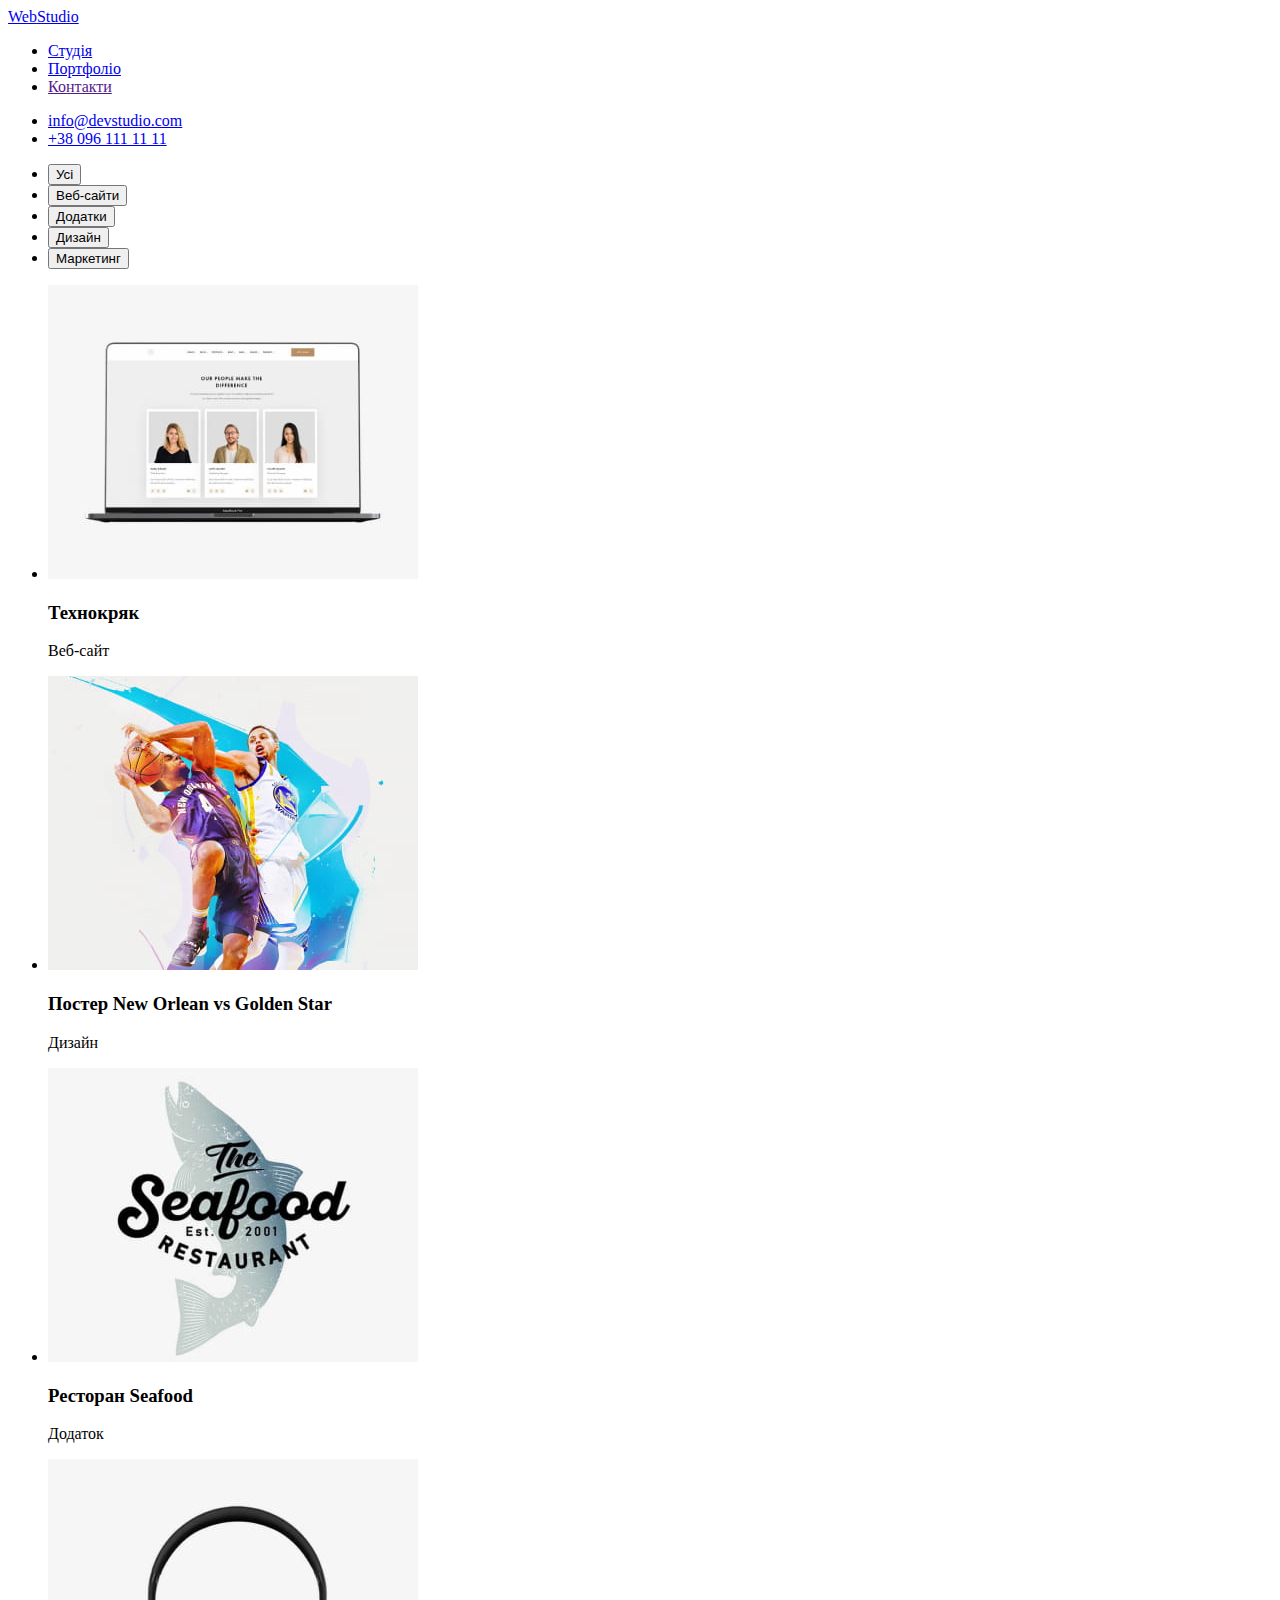
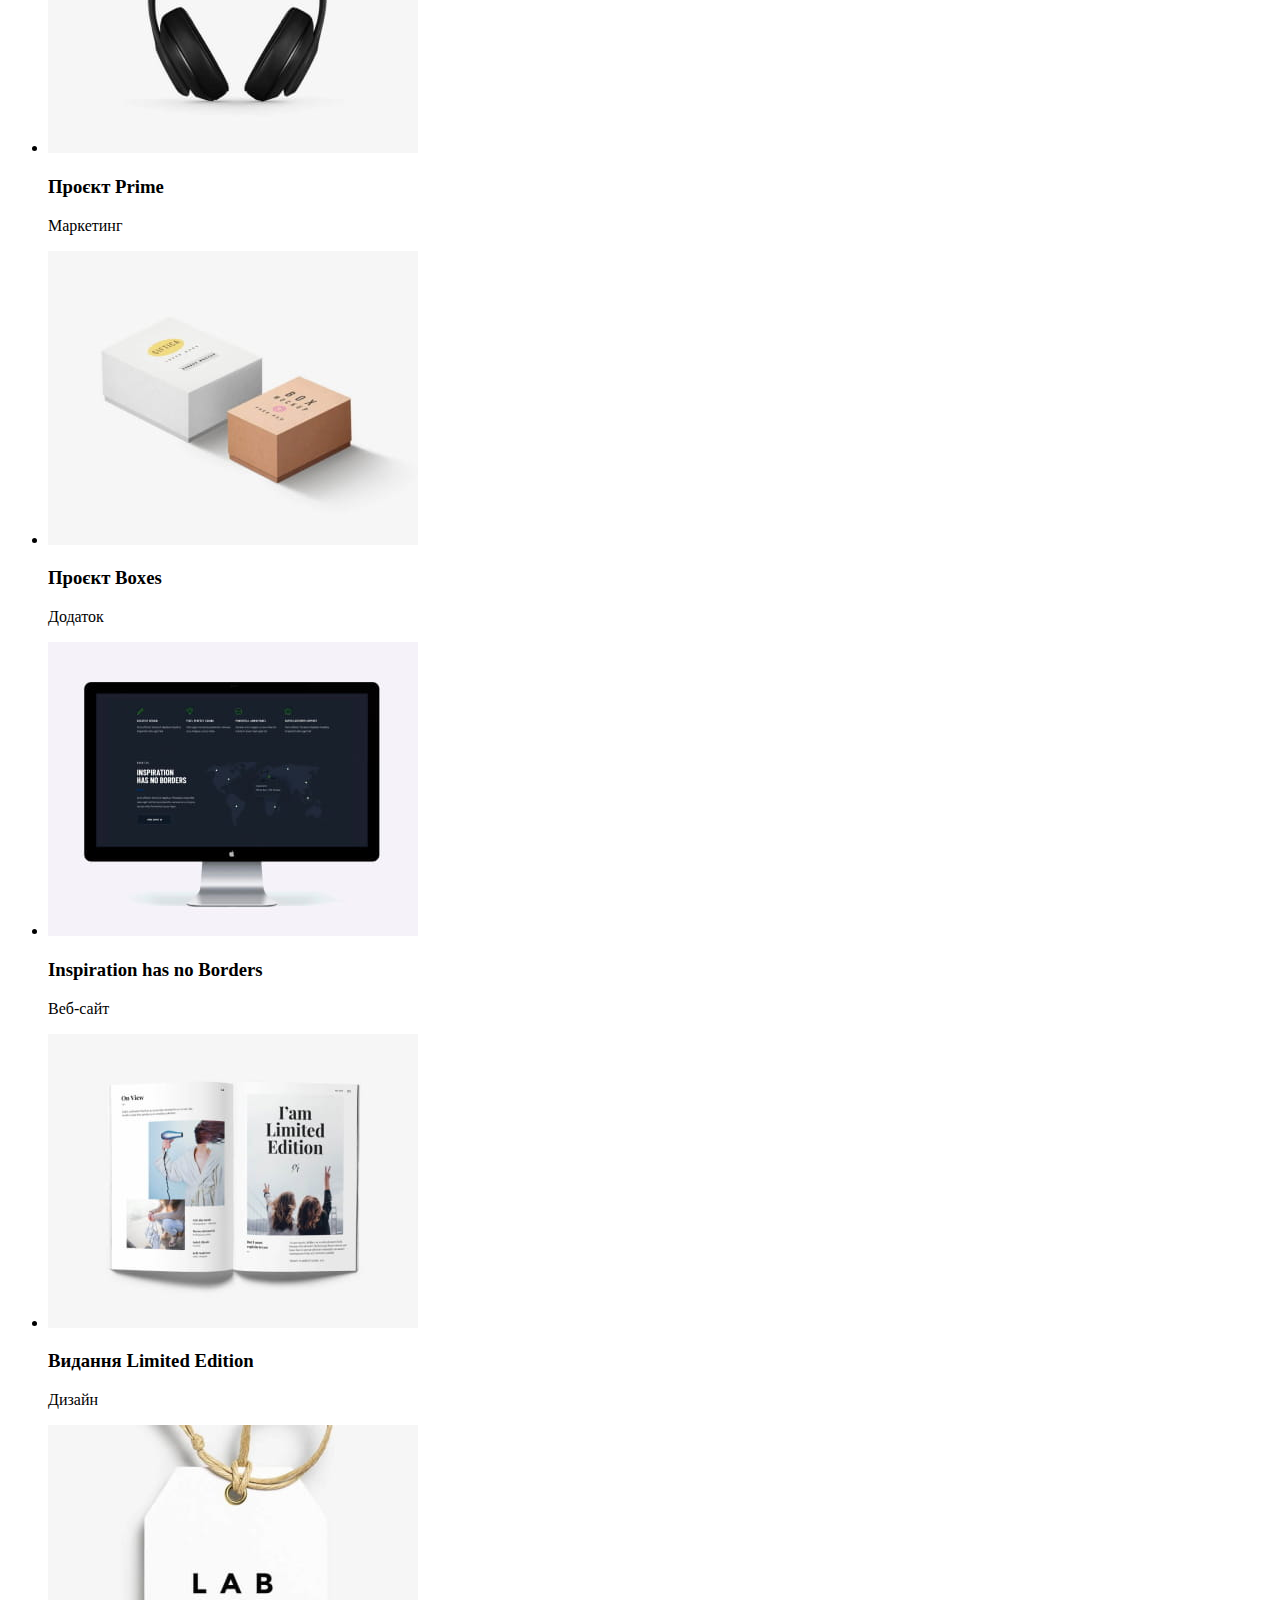
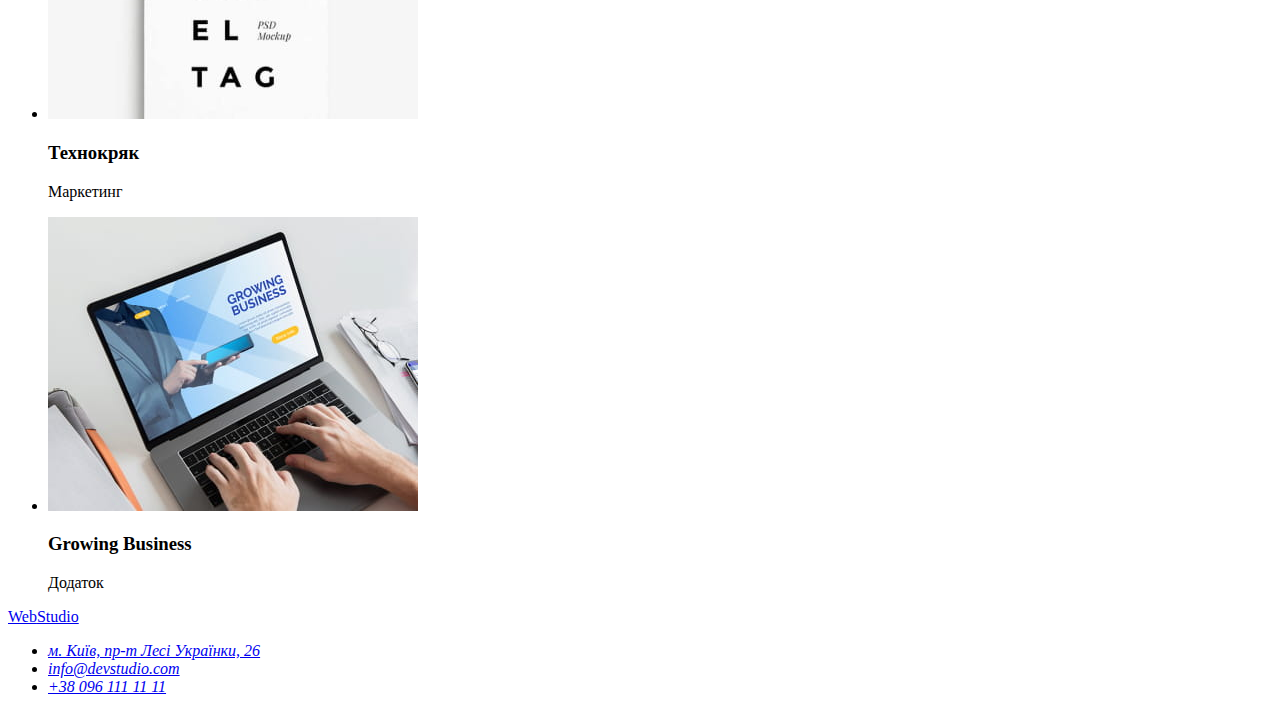
==== portfolio.html @ 885b5aec "розмітка Портфоліо" ====
<!DOCTYPE html>
<html lang="uk">
  <head>
    <meta charset="UTF-8" />
    <meta http-equiv="X-UA-Compatible" content="IE=edge" />
    <meta name="viewport" content="width=device-width, initial-scale=1.0" />
    <title>Portfolio</title>
  </head>
  <body>
    <header>
      <nav>
        <a href="./index.html"><span>Web</span>Studio</a>

        <ul>
          <li>
            <a href="./index.html">Студія</a>
          </li>
          <li>
            <a href="./portfolio.html">Портфоліо</a>
          </li>
          <li>
            <a href="">Контакти</a>
          </li>
        </ul>
      </nav>

      <ul>
        <li>
          <a href="mailto:info@devstudio.com">info@devstudio.com</a>
        </li>
        <li>
          <a href="tel:+380961111111">+38 096 111 11 11</a>
        </li>
      </ul>
    </header>

    <main>
      <!-- Шапка -->
      <section>
        <h1 hidden>Портфоліо</h1>
      </section>

      <!-- Фільтри -->

      <section>
        <h2 hidden>Фільтри</h2>
        <ul>
          <li>
            <button type="button">Усі</button>
          </li>
          <li>
            <button type="button">Веб-сайти</button>
          </li>
          <li>
            <button type="button">Додатки</button>
          </li>
          <li>
            <button type="button">Дизайн</button>
          </li>
          <li>
            <button type="button">Маркетинг</button>
          </li>
        </ul>
      </section>

      <!-- Проекти-->
      <section>
        <h2 hidden>Проекти</h2>
        <ul>
          <li>
            <img
              src="./images/portfolio/teсhnokryak.jpg"
              alt="Технокряк"
              width="370"
              height="294"
            />
            <h3>Технокряк</h3>
            <p>Веб-сайт</p>
          </li>
          <li>
            <img
              src="./images/portfolio/new-orlean-vs-golden-star.jpg"
              alt="Постер New Orlean vs Golden Star"
              width="370"
              height="294"
            />
            <h3>Постер New Orlean vs Golden Star</h3>
            <p>Дизайн</p>
          </li>
          <li>
            <img
              src="./images/portfolio/seafood.jpg"
              alt="Ресторан Seafood"
              width="370"
              height="294"
            />
            <h3>Ресторан Seafood</h3>
            <p>Додаток</p>
          </li>
          <li>
            <img src="./images/portfolio/prime.jpg" alt="Проєкт Prime" width="370" height="294" />
            <h3>Проєкт Prime</h3>
            <p>Маркетинг</p>
          </li>
          <li>
            <img src="./images/portfolio/boxes.jpg" alt="Проєкт Boxes" width="370" height="294" />
            <h3>Проєкт Boxes</h3>
            <p>Додаток</p>
          </li>
          <li>
            <img
              src="./images/portfolio/inspiration-has-no-borders.jpg"
              alt="Inspiration has no Borders"
              width="370"
              height="294"
            />
            <h3>Inspiration has no Borders</h3>
            <p>Веб-сайт</p>
          </li>
          <li>
            <img
              src="./images/portfolio/limited-edition.jpg"
              alt="Видання Limited Edition"
              width="370"
              height="294"
            />
            <h3>Видання Limited Edition</h3>
            <p>Дизайн</p>
          </li>
          <li>
            <img src="./images/portfolio/lab.jpg" alt="Проєкт LAB" width="370" height="294" />
            <h3>Технокряк</h3>
            <p>Маркетинг</p>
          </li>
          <li>
            <img
              src="./images/portfolio/growing-business.jpg"
              alt="Growing Business"
              width="370"
              height="294"
            />
            <h3>Growing Business</h3>
            <p>Додаток</p>
          </li>
        </ul>
      </section>
    </main>

    <!-- Підвал -->
    <footer>
      <a href="/index.html"><span>Web</span>Studio</a>
      <address>
        <ul>
          <li>
            <a href="https://goo.gl/maps/srSNwpNVW98ARK6E7">м. Київ, пр-т Лесі Українки, 26</a>
          </li>
          <li><a href="mailto:info@devstudio.com">info@devstudio.com</a></li>
          <li><a href="tel:+380961111111">+38 096 111 11 11</a></li>
        </ul>
      </address>
    </footer>
  </body>
</html>
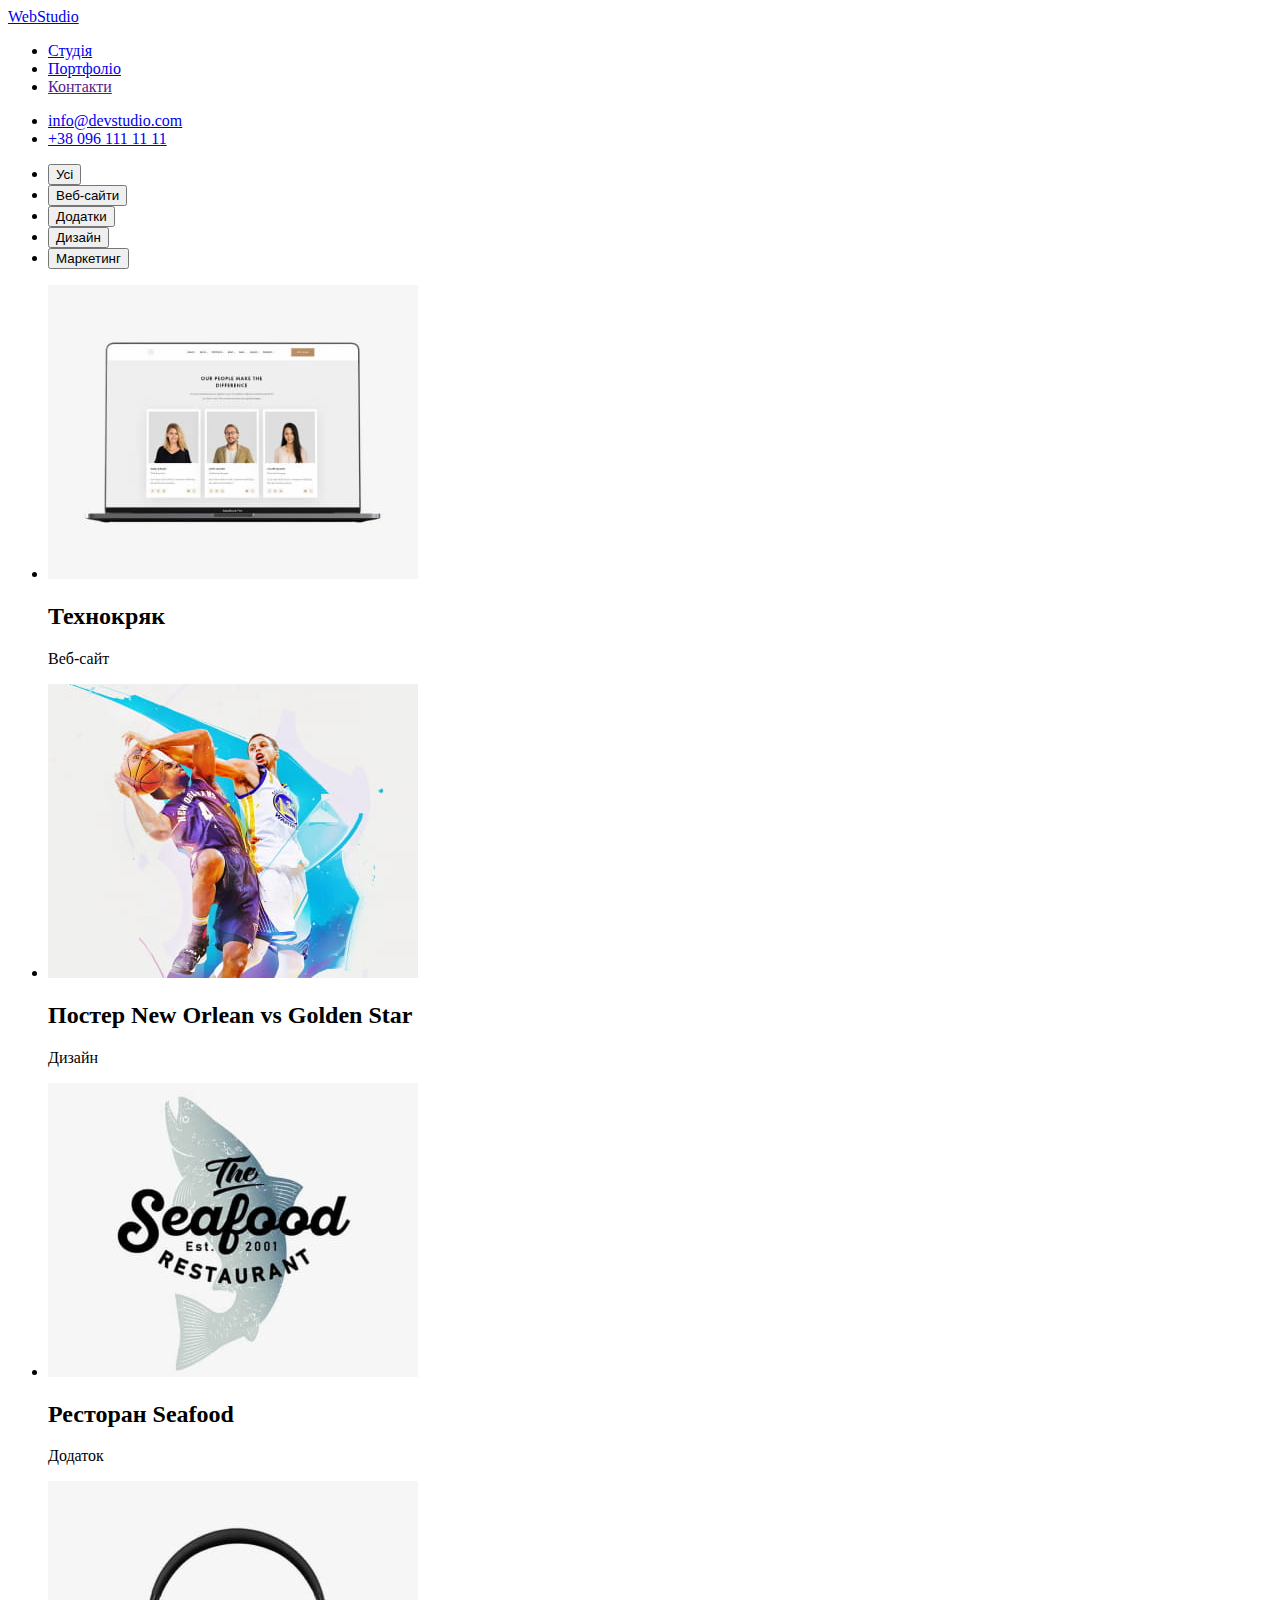
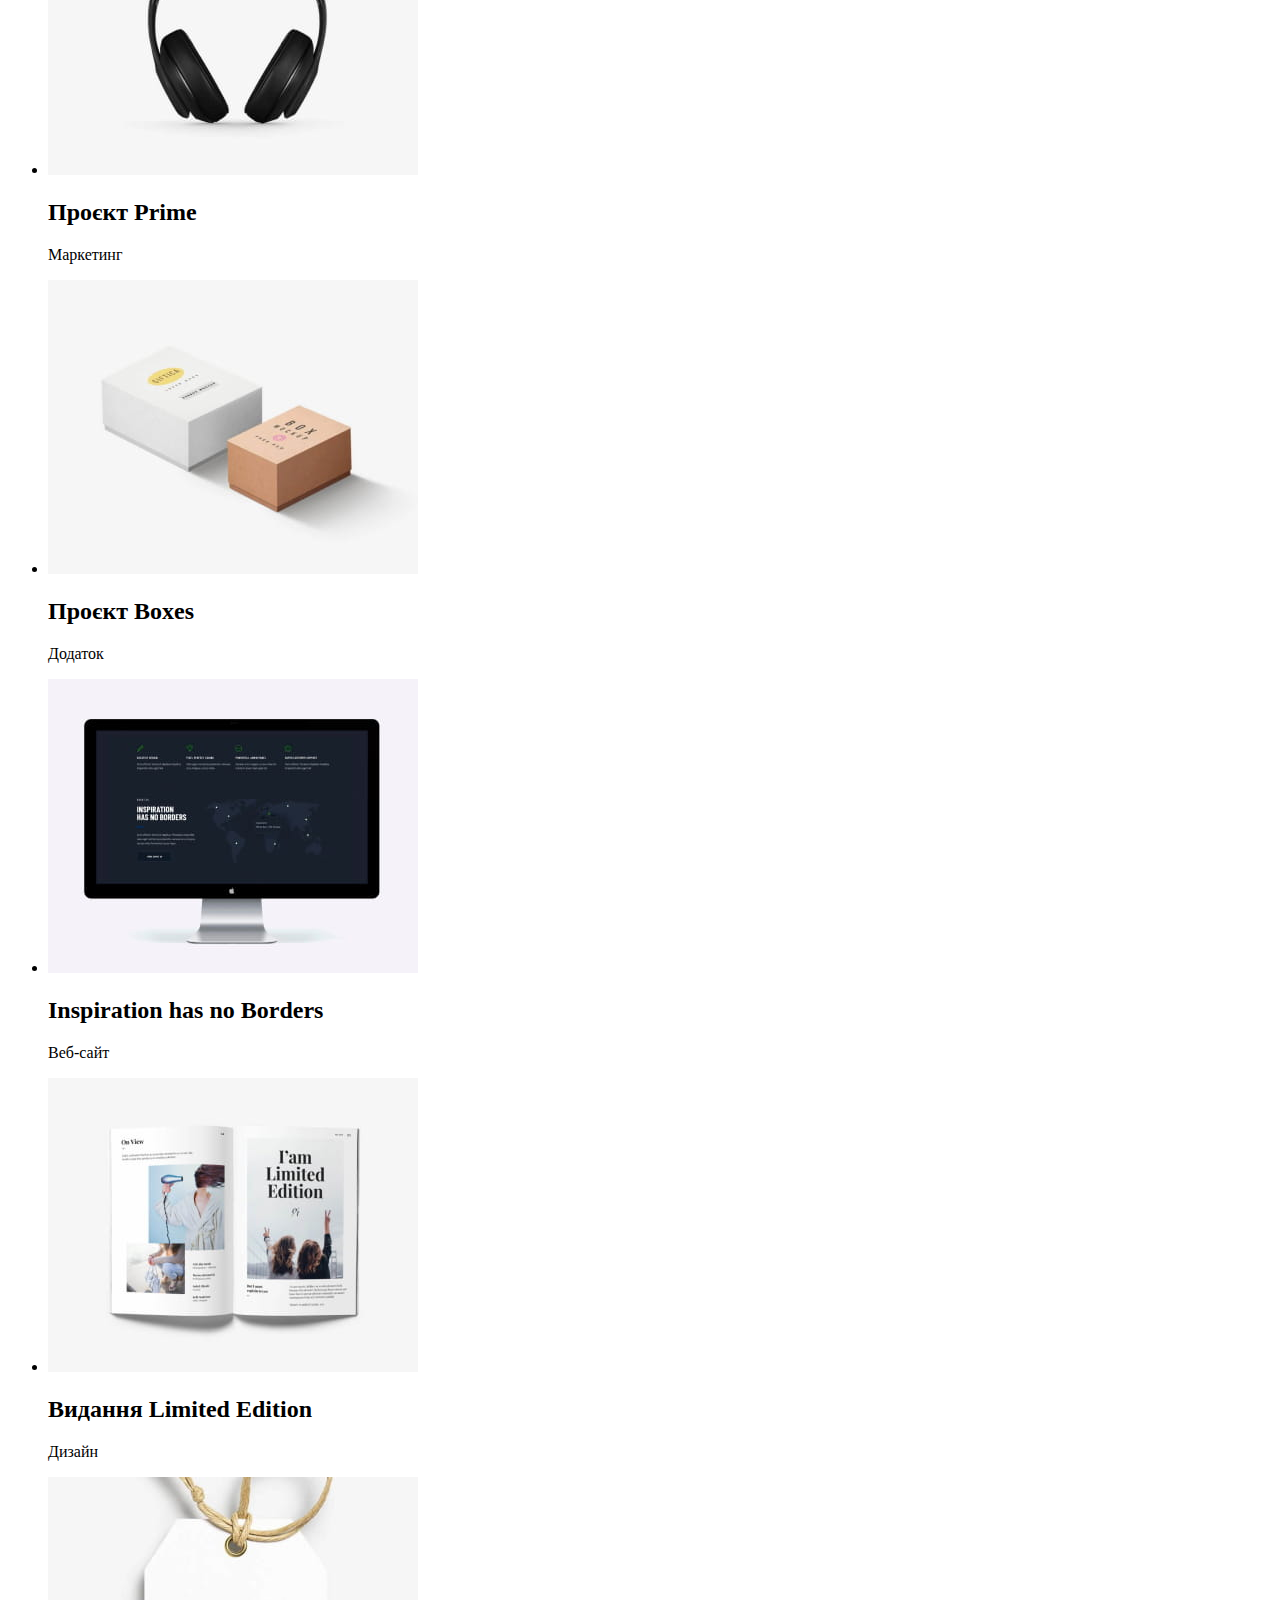
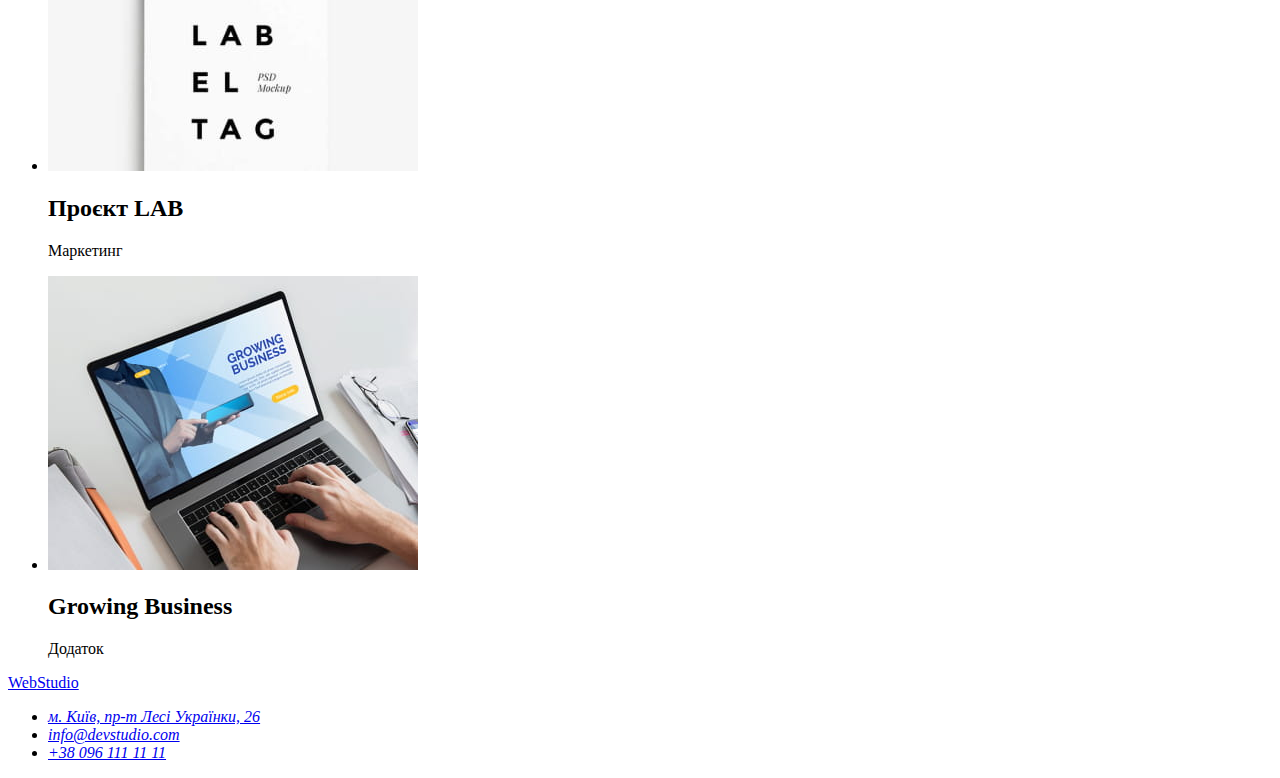
==== commit 52b658bd: "оформлення головної сторінки" ====
--- a/portfolio.html
+++ b/portfolio.html
@@ -5,6 +5,11 @@
     <meta http-equiv="X-UA-Compatible" content="IE=edge" />
     <meta name="viewport" content="width=device-width, initial-scale=1.0" />
     <title>Portfolio</title>
+    <link rel="preconnect" href="https://fonts.googleapis.com">
+    <link rel="preconnect" href="https://fonts.gstatic.com" crossorigin>
+    <link href="https://fonts.googleapis.com/css2?family=Raleway:wght@700&family=Roboto:wght@400;500;700;900&display=swap"
+        rel="stylesheet">
+    <link rel="stylesheet" href="./css/styles.css" />
   </head>
   <body>
     <header>
@@ -37,13 +42,11 @@
     <main>
       <!-- Шапка -->
       <section>
-        <h1 hidden>Портфоліо</h1>
+        <h1 class="visually-hidden">Портфоліо</h1>
       </section>
 
       <!-- Фільтри -->
-
       <section>
-        <h2 hidden>Фільтри</h2>
         <ul>
           <li>
             <button type="button">Усі</button>
@@ -61,11 +64,9 @@
             <button type="button">Маркетинг</button>
           </li>
         </ul>
-      </section>
 
-      <!-- Проекти-->
-      <section>
-        <h2 hidden>Проекти</h2>
+        <!-- Проекти-->
+
         <ul>
           <li>
             <img
@@ -74,7 +75,7 @@
               width="370"
               height="294"
             />
-            <h3>Технокряк</h3>
+            <h2>Технокряк</h2>
             <p>Веб-сайт</p>
           </li>
           <li>
@@ -84,7 +85,7 @@
               width="370"
               height="294"
             />
-            <h3>Постер New Orlean vs Golden Star</h3>
+            <h2>Постер <span lang="en">New Orlean vs Golden Star</span></h2>
             <p>Дизайн</p>
           </li>
           <li>
@@ -94,17 +95,17 @@
               width="370"
               height="294"
             />
-            <h3>Ресторан Seafood</h3>
+            <h2>Ресторан <span lang="en">Seafood</span></h2>
             <p>Додаток</p>
           </li>
           <li>
             <img src="./images/portfolio/prime.jpg" alt="Проєкт Prime" width="370" height="294" />
-            <h3>Проєкт Prime</h3>
+            <h2>Проєкт <span lang="en">Prime</span></h2>
             <p>Маркетинг</p>
           </li>
           <li>
             <img src="./images/portfolio/boxes.jpg" alt="Проєкт Boxes" width="370" height="294" />
-            <h3>Проєкт Boxes</h3>
+            <h2>Проєкт <span lang="en">Boxes</span></h2>
             <p>Додаток</p>
           </li>
           <li>
@@ -114,7 +115,7 @@
               width="370"
               height="294"
             />
-            <h3>Inspiration has no Borders</h3>
+            <h2 lang="en">Inspiration has no Borders</h2>
             <p>Веб-сайт</p>
           </li>
           <li>
@@ -124,12 +125,12 @@
               width="370"
               height="294"
             />
-            <h3>Видання Limited Edition</h3>
+            <h2>Видання <span lang="en">Limited Edition</span></h2>
             <p>Дизайн</p>
           </li>
           <li>
             <img src="./images/portfolio/lab.jpg" alt="Проєкт LAB" width="370" height="294" />
-            <h3>Технокряк</h3>
+            <h2>Проєкт <span lang="en">LAB</span></h2>
             <p>Маркетинг</p>
           </li>
           <li>
@@ -139,7 +140,7 @@
               width="370"
               height="294"
             />
-            <h3>Growing Business</h3>
+            <h2 lang="en">Growing Business</h2>
             <p>Додаток</p>
           </li>
         </ul>
--- a/css/styles.css
+++ b/css/styles.css
@@ -0,0 +1,255 @@
+/*  палітра 
+black
++ rgba(0, 0, 0, 1)
+rgba(33, 33, 33, 1)
+
+gray 
+rgba(117, 117, 117, 1)
+rgba(245, 244, 250, 1)
+
+blue
+rgba(33, 150, 243, 1);
+rgba(24, 140, 232, 1)
+
+white:
+rgba(255, 255, 255, 1)
+rgba(255, 255, 255, 0.6)
+
+
+line
+rgba(236, 236, 236, 1) 
+rgba(238, 238, 238, 1)
+ */
+
+:root {
+    
+    /* Fonts */
+    --main-font: 'Roboto', sans-serif;
+    --secondary-font: 'Raleway', sans-serif;
+
+    /* Text colors */
+    --main-txt-cl: #757575;
+    --heading-txt-cl: #212121;
+    --light-txt-cl: #ffffff;
+    --accent-txt-cl: #2196F3;
+    --active-txt-cl: #188CE8;
+    /* --grey-txt-cl: #9da4bd; */
+    /* --grey-txt-cl-60: rgba(157, 164, 189, 0.6); */
+
+    /* Background colors */
+    --section-bg-cl: #F5F4FA;
+    --accent-bg-cl: #2F303A; 
+
+    /* Button colors */
+    --accent-bt-cl: #2196F3;
+    --active-bt-cl: #188CE8;
+
+    /* Others */
+}
+
+.page {
+    font-family: var(--main-font);
+    font-style: normal;
+    font-size: 14px;
+    line-height: calc(24 / 14);
+    letter-spacing: 0.03em;
+    color: var(--main-txt-cl);
+    background-color: #FFFFFF;
+}
+
+/* reset */
+.link {
+    text-decoration: none;
+    color: currentColor;
+}
+
+.list {
+    list-style: none;
+}
+
+
+/**
+  |============================
+  | Header
+  |============================
+*/
+
+.page-header {
+
+}
+
+.logo{
+    font-family: var(--secondary-font);
+    font-weight: 700;
+    font-size: 26px;
+    line-height: calc(31 / 26);
+    text-decoration: none;
+    color: #000000;
+}
+
+.logo-accent-cl {
+    color: var(--accent-txt-cl);
+}
+
+.site-nav {
+
+}
+
+.site-nav a,
+.contact-nav a {
+    font-weight: 500;
+    line-height: calc(16 / 14);
+    letter-spacing: 0.02em;
+    text-decoration: none;
+    color: var(--heading-txt-cl);
+}
+
+.site-nav a:hover, .site-nav a:focus,
+.contact-nav a:hover, .contact-nav a:focus {
+    color: var(--accent-txt-cl);
+    cursor: pointer;
+}
+
+.site-nav a:active {
+    color: var(--accent-txt-cl);
+}
+
+.contact-nav {
+
+}
+
+.contact-nav a {
+    color: #757575;
+}
+
+
+/**
+  |============================
+  | Hero
+  |============================
+*/
+.hero {
+    background-color: var(--accent-bg-cl);
+}
+
+.hero-title {
+    font-weight: 900;
+        font-size: 44px;
+        line-height: calc(60 / 44);
+        text-align: center;
+        letter-spacing: 0.06em;
+        text-transform: uppercase;
+        color: var(--light-txt-cl);
+}
+
+.hero-btn {
+   
+    font-weight: 700;
+    font-size: 16px;
+    line-height: calc(30 / 16);
+    display: flex;
+    align-items: center;
+    text-align: center;
+    letter-spacing: 0.06em;
+    color: var(--light-txt-cl);
+
+    /* bg */
+    background: var(--accent-bt-cl);
+    box-shadow: 0px 4px 4px rgba(0, 0, 0, 0.15);
+    border-radius: 4px;
+}
+
+.hero-btn:hover {
+    background-color: var(--active-bt-cl);
+}
+
+.features {
+    
+}
+
+.features-title, 
+.work-title,
+.team-title {
+    font-weight: 700;
+    font-size: 36px;
+    line-height: calc(42 / 36);
+    text-align: center;
+    color: var(--heading-txt-cl);
+
+}
+
+.visually-hidden {
+    position: absolute;
+    width: 1px;
+    height: 1px;
+    margin: -1px;
+    border: 0;
+    padding: 0;
+    white-space: nowrap;
+    clip-path: inset(100%);
+    clip: rect(0 0 0 0);
+    overflow: hidden;
+}
+
+.features-subtitle {
+    font-weight: 700;
+    font-size: 14px;
+    line-height: calc(16 / 14);
+    letter-spacing: 0.03em;
+    text-transform: uppercase;
+    color: var(--heading-txt-cl);
+
+}
+
+.team-section {
+    background-color: var(--section-bg-cl);
+}
+
+.team-subtitle {
+    font-weight: 500;
+    font-size: 16px;
+    line-height: calc(19 / 16);
+    text-align: center;
+    letter-spacing: 0.03em;
+    color: var(--heading-txt-cl);
+}
+
+.team-txt {
+    font-weight: 400;
+    font-size: 16px;
+    line-height: calc(19 / 16);
+    text-align: center;
+    letter-spacing: 0.03em;
+}
+
+/**
+  |============================
+  | Footer
+  |============================
+*/
+.footer {
+    background-color: var(--accent-bg-cl);
+    color: var(--light-txt-cl);
+}
+
+.logo-ft-cl {
+    color: var(--light-txt-cl);
+}
+
+.address {
+    font-style: normal;
+    font-weight: 400;
+    font-size: 14px;
+    line-height: calc(24 / 14);
+    letter-spacing: 0.03em;
+    color: rgba(255, 255, 255, 0.6);
+}
+
+.address a:hover, .address a:focus {
+    color: var(--accent-txt-cl);
+    cursor: pointer;
+}
+
+.map {
+    color: var(--light-txt-cl);
+}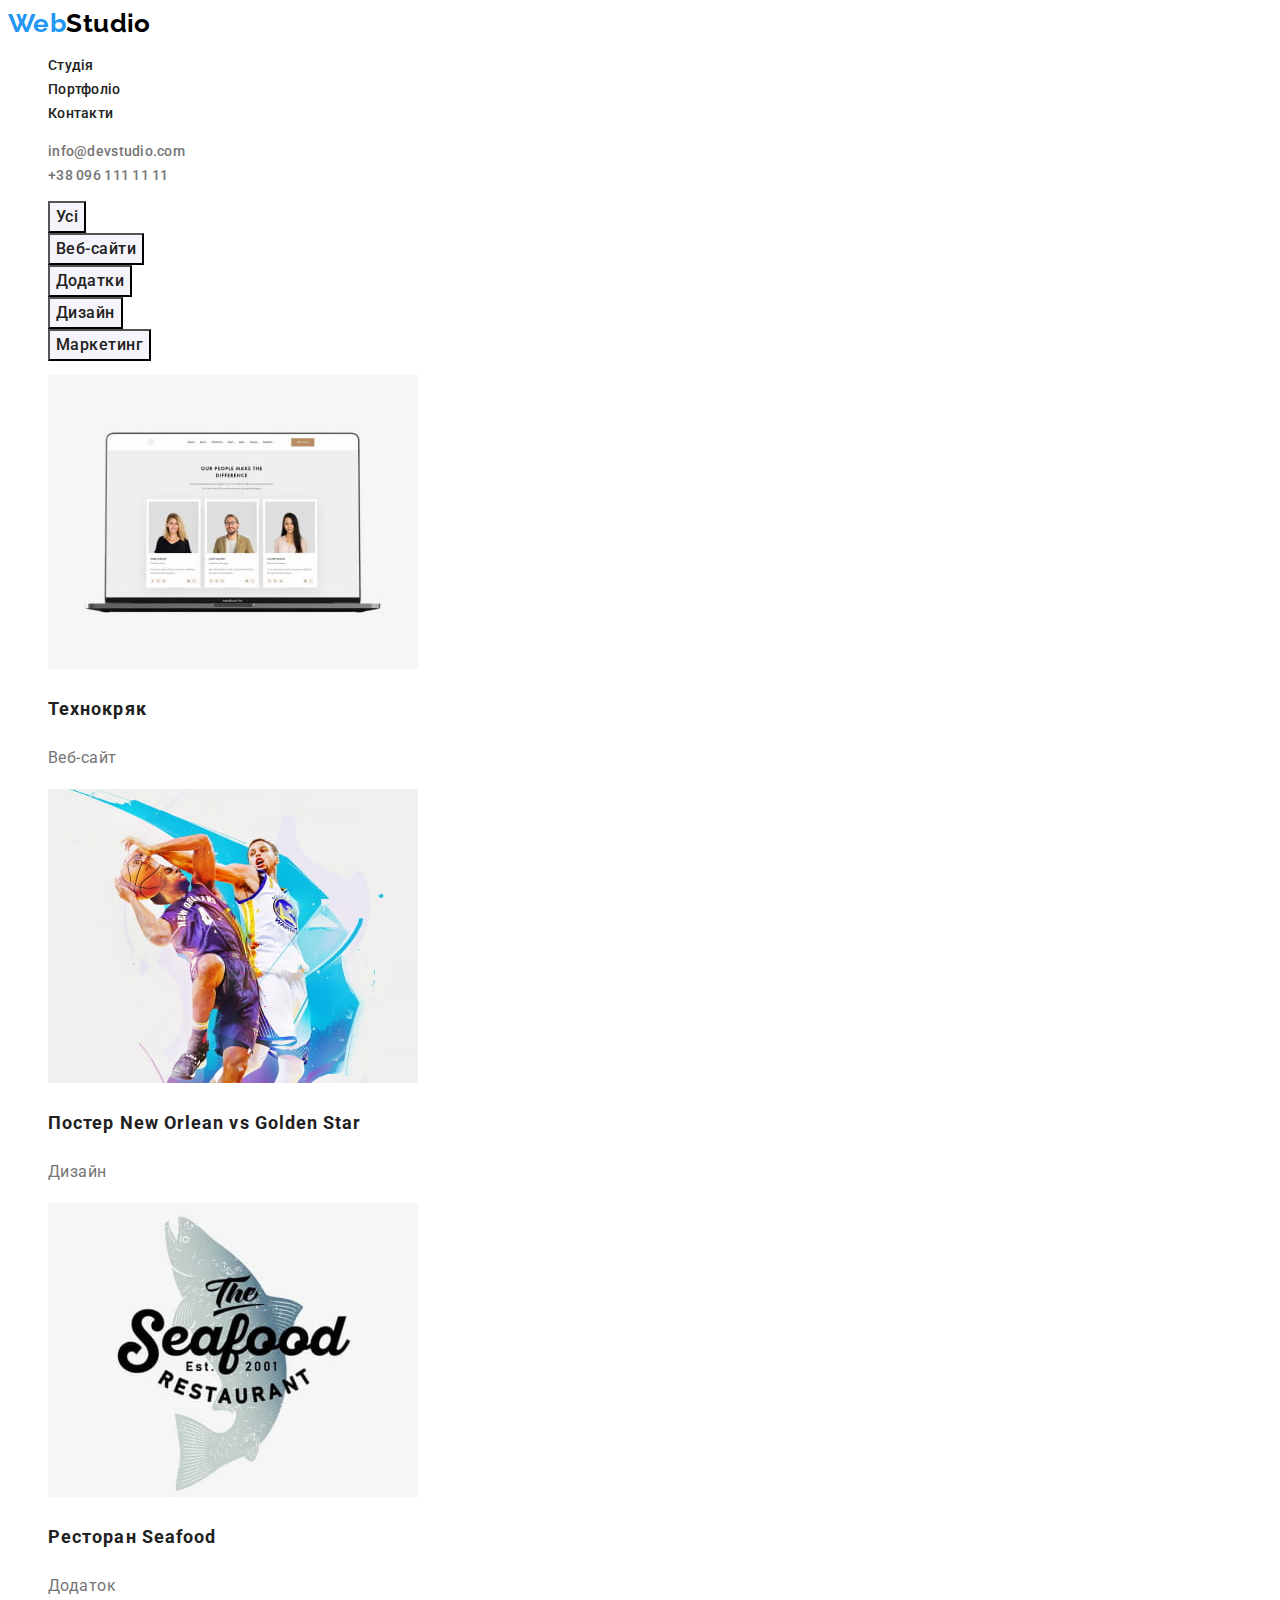
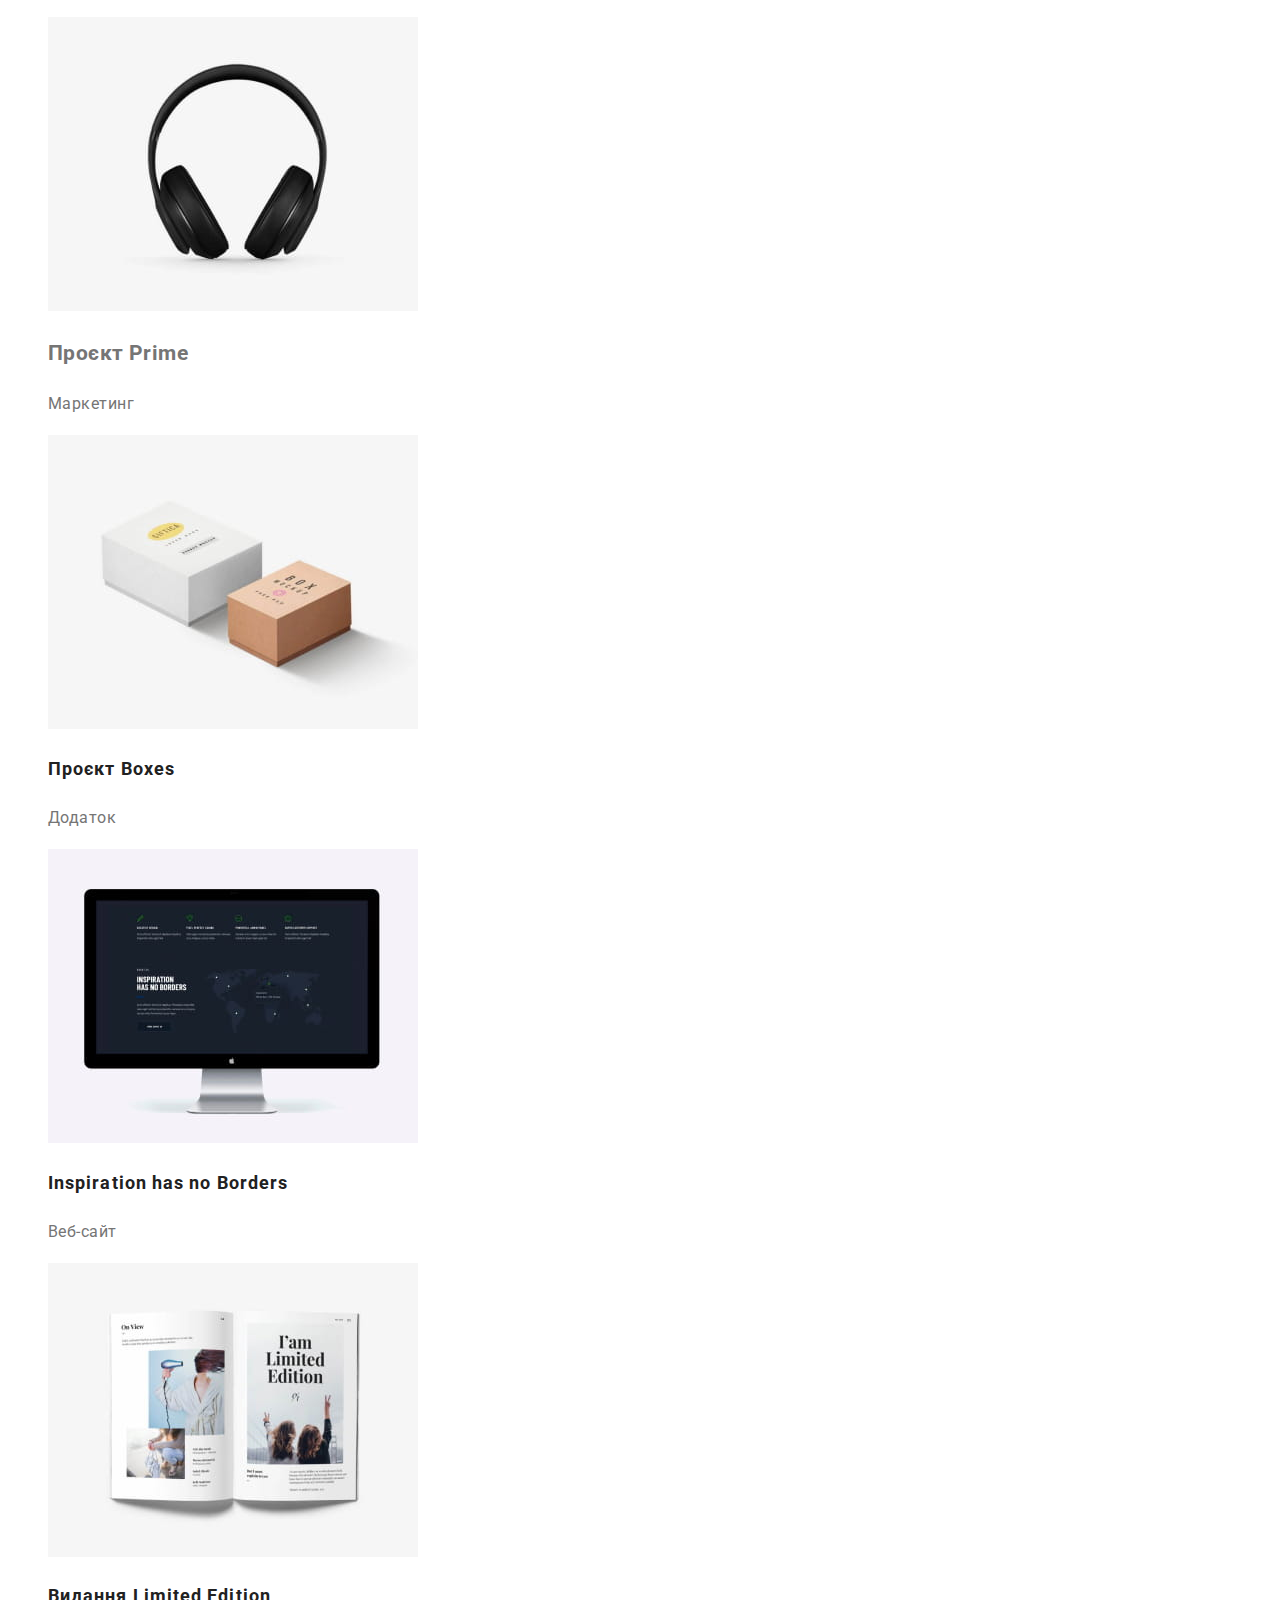
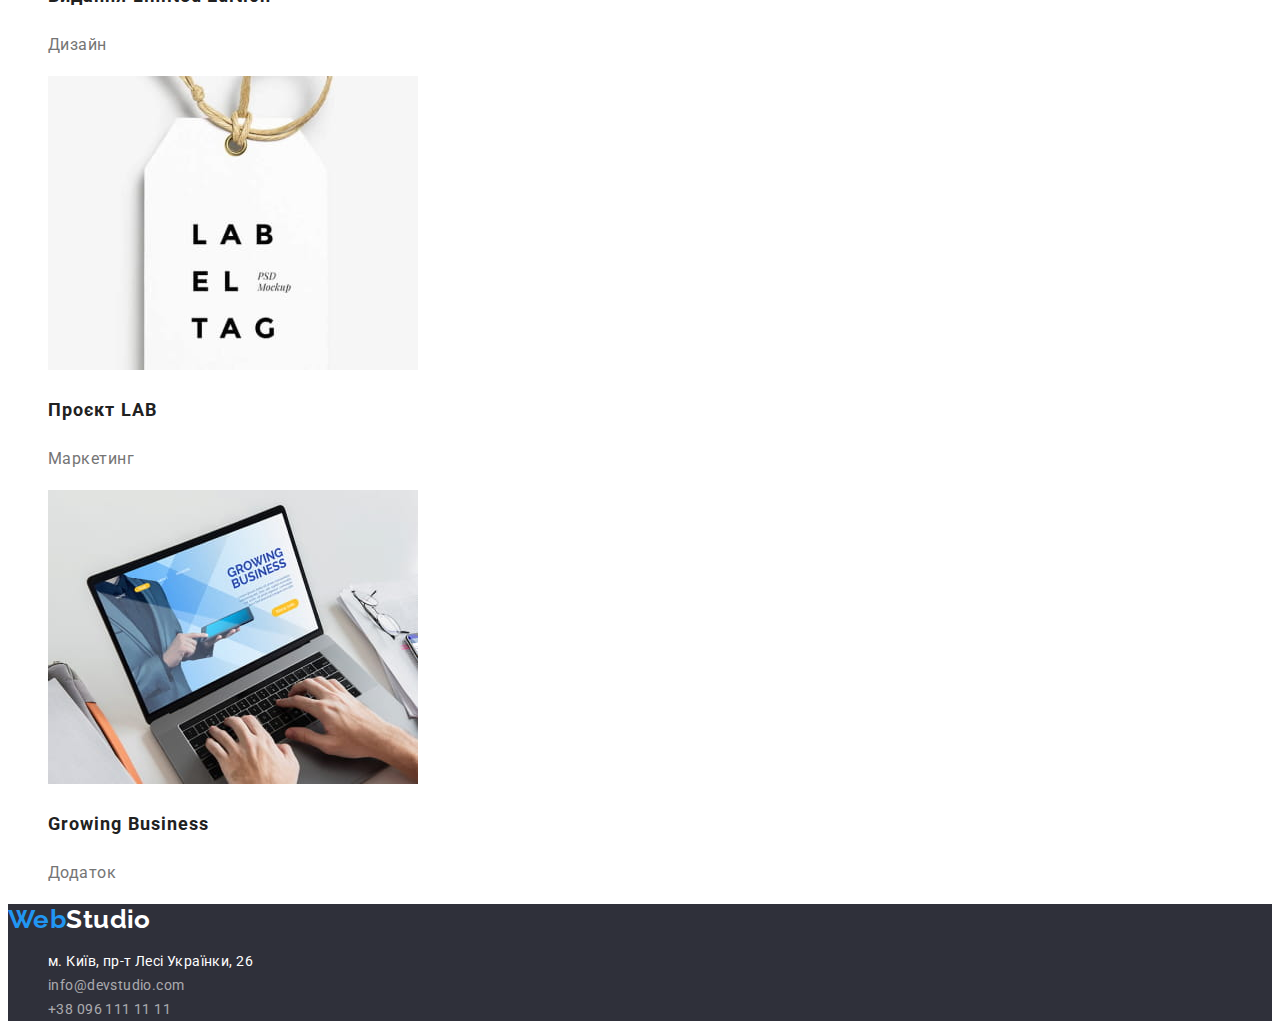
==== commit 2d3c6512: "оформлення Портфоліо" ====
--- a/portfolio.html
+++ b/portfolio.html
@@ -5,69 +5,70 @@
     <meta http-equiv="X-UA-Compatible" content="IE=edge" />
     <meta name="viewport" content="width=device-width, initial-scale=1.0" />
     <title>Portfolio</title>
-    <link rel="preconnect" href="https://fonts.googleapis.com">
-    <link rel="preconnect" href="https://fonts.gstatic.com" crossorigin>
-    <link href="https://fonts.googleapis.com/css2?family=Raleway:wght@700&family=Roboto:wght@400;500;700;900&display=swap"
-        rel="stylesheet">
+    <link rel="preconnect" href="https://fonts.googleapis.com" />
+    <link rel="preconnect" href="https://fonts.gstatic.com" crossorigin />
+    <link
+      href="https://fonts.googleapis.com/css2?family=Raleway:wght@700&family=Roboto:wght@400;500;700;900&display=swap"
+      rel="stylesheet"
+    />
     <link rel="stylesheet" href="./css/styles.css" />
   </head>
+
   <body>
-    <header>
+    <header class="page-header">
       <nav>
-        <a href="./index.html"><span>Web</span>Studio</a>
+        <a href="./index.html" class="logo"><span class="logo-accent-cl">Web</span>Studio</a>
 
-        <ul>
+        <ul class="site-nav list">
           <li>
-            <a href="./index.html">Студія</a>
+            <a href="./index.html" class="link-nav current">Студія</a>
           </li>
           <li>
-            <a href="./portfolio.html">Портфоліо</a>
+            <a href="./portfolio.html" class="link-nav current">Портфоліо</a>
           </li>
           <li>
-            <a href="">Контакти</a>
+            <a href="" class="link-nav current">Контакти</a>
           </li>
         </ul>
       </nav>
 
-      <ul>
-        <li>
-          <a href="mailto:info@devstudio.com">info@devstudio.com</a>
-        </li>
-        <li>
-          <a href="tel:+380961111111">+38 096 111 11 11</a>
-        </li>
-      </ul>
+        <ul class="contact-nav list">
+            <li>
+                <a href="mailto:info@devstudio.com" class="link">info@devstudio.com</a>
+            </li>
+            <li>
+                <a href="tel:+380961111111" class="link">+38 096 111 11 11</a>
+            </li>
+        </ul>
     </header>
 
     <main>
       <!-- Шапка -->
       <section>
-        <h1 class="visually-hidden">Портфоліо</h1>
-      </section>
+        <h1 class="portfolio-title visually-hidden">Портфоліо</h1>
 
       <!-- Фільтри -->
-      <section>
-        <ul>
+        <ul class="portfolio-filters list">
           <li>
-            <button type="button">Усі</button>
+            <button class="portfolio-btn" type="button">Усі</button>
           </li>
           <li>
-            <button type="button">Веб-сайти</button>
+            <button class="portfolio-btn" type="button">Веб-сайти</button>
           </li>
           <li>
-            <button type="button">Додатки</button>
+            <button class="portfolio-btn" type="button">Додатки</button>
           </li>
           <li>
-            <button type="button">Дизайн</button>
+            <button class="portfolio-btn" type="button">Дизайн</button>
           </li>
           <li>
-            <button type="button">Маркетинг</button>
+            <button class="portfolio-btn" type="button">Маркетинг</button>
           </li>
         </ul>
 
         <!-- Проекти-->
 
-        <ul>
+        <ul class="portfolio list">
           <li>
             <img
               src="./images/portfolio/teсhnokryak.jpg"
@@ -75,8 +76,8 @@
               width="370"
               height="294"
             />
-            <h2>Технокряк</h2>
-            <p>Веб-сайт</p>
+            <h2 class="portfolio-subtitle">Технокряк</h2>
+            <p class="portfolio-spec">Веб-сайт</p>
           </li>
           <li>
             <img
@@ -85,8 +86,8 @@
               width="370"
               height="294"
             />
-            <h2>Постер <span lang="en">New Orlean vs Golden Star</span></h2>
-            <p>Дизайн</p>
+            <h2 class="portfolio-subtitle">Постер <span lang="en">New Orlean vs Golden Star</span></h2>
+            <p class="portfolio-spec">Дизайн</p>
           </li>
           <li>
             <img
@@ -95,18 +96,18 @@
               width="370"
               height="294"
             />
-            <h2>Ресторан <span lang="en">Seafood</span></h2>
-            <p>Додаток</p>
+            <h2 class="portfolio-subtitle">Ресторан <span lang="en">Seafood</span></h2>
+            <p class="portfolio-spec">Додаток</p>
           </li>
           <li>
             <img src="./images/portfolio/prime.jpg" alt="Проєкт Prime" width="370" height="294" />
             <h2>Проєкт <span lang="en">Prime</span></h2>
-            <p>Маркетинг</p>
+            <p class="portfolio-spec">Маркетинг</p>
           </li>
           <li>
             <img src="./images/portfolio/boxes.jpg" alt="Проєкт Boxes" width="370" height="294" />
-            <h2>Проєкт <span lang="en">Boxes</span></h2>
-            <p>Додаток</p>
+            <h2 class="portfolio-subtitle">Проєкт <span lang="en">Boxes</span></h2>
+            <p class="portfolio-spec">Додаток</p>
           </li>
           <li>
             <img
@@ -115,8 +116,8 @@
               width="370"
               height="294"
             />
-            <h2 lang="en">Inspiration has no Borders</h2>
-            <p>Веб-сайт</p>
+            <h2 class="portfolio-subtitle" lang="en">Inspiration has no Borders</h2>
+            <p class="portfolio-spec">Веб-сайт</p>
           </li>
           <li>
             <img
@@ -125,13 +126,13 @@
               width="370"
               height="294"
             />
-            <h2>Видання <span lang="en">Limited Edition</span></h2>
-            <p>Дизайн</p>
+            <h2 class="portfolio-subtitle">Видання <span lang="en">Limited Edition</span></h2>
+            <p class="portfolio-spec">Дизайн</p>
           </li>
           <li>
             <img src="./images/portfolio/lab.jpg" alt="Проєкт LAB" width="370" height="294" />
-            <h2>Проєкт <span lang="en">LAB</span></h2>
-            <p>Маркетинг</p>
+            <h2 class="portfolio-subtitle">Проєкт <span lang="en">LAB</span></h2>
+            <p class="portfolio-spec">Маркетинг</p>
           </li>
           <li>
             <img
@@ -140,25 +141,24 @@
               width="370"
               height="294"
             />
-            <h2 lang="en">Growing Business</h2>
-            <p>Додаток</p>
+            <h2 class="portfolio-subtitle" lang="en">Growing Business</h2>
+            <p class="portfolio-spec">Додаток</p>
           </li>
         </ul>
       </section>
     </main>
 
     <!-- Підвал -->
-    <footer>
-      <a href="/index.html"><span>Web</span>Studio</a>
-      <address>
-        <ul>
-          <li>
-            <a href="https://goo.gl/maps/srSNwpNVW98ARK6E7">м. Київ, пр-т Лесі Українки, 26</a>
-          </li>
-          <li><a href="mailto:info@devstudio.com">info@devstudio.com</a></li>
-          <li><a href="tel:+380961111111">+38 096 111 11 11</a></li>
-        </ul>
-      </address>
+    <footer class="footer">
+        <a href="/index.html" class="logo"><span class="logo-accent-cl">Web</span><span class="logo-ft-cl">Studio</span></a>
+        <address>
+            <ul class="address list">
+                <li>
+                    <a href="https://goo.gl/maps/srSNwpNVW98ARK6E7" class="link map">м. Київ, пр-т Лесі Українки, 26</a>
+                </li>
+                <li><a href="mailto:info@devstudio.com" class="link">info@devstudio.com</a></li>
+                <li><a href="tel:+380961111111" class="link">+38 096 111 11 11</a></li>
+            </ul>
+        </address>
     </footer>
-  </body>
 </html>
--- a/css/styles.css
+++ b/css/styles.css
@@ -1,72 +1,53 @@
 /*  палітра 
-black
-+ rgba(0, 0, 0, 1)
-rgba(33, 33, 33, 1)
-
-gray 
-rgba(117, 117, 117, 1)
-rgba(245, 244, 250, 1)
-
-blue
-rgba(33, 150, 243, 1);
-rgba(24, 140, 232, 1)
-
-white:
-rgba(255, 255, 255, 1)
-rgba(255, 255, 255, 0.6)
-
-
 line
 rgba(236, 236, 236, 1) 
 rgba(238, 238, 238, 1)
  */
 
 :root {
-    
-    /* Fonts */
-    --main-font: 'Roboto', sans-serif;
-    --secondary-font: 'Raleway', sans-serif;
-
-    /* Text colors */
-    --main-txt-cl: #757575;
-    --heading-txt-cl: #212121;
-    --light-txt-cl: #ffffff;
-    --accent-txt-cl: #2196F3;
-    --active-txt-cl: #188CE8;
-    /* --grey-txt-cl: #9da4bd; */
-    /* --grey-txt-cl-60: rgba(157, 164, 189, 0.6); */
-
-    /* Background colors */
-    --section-bg-cl: #F5F4FA;
-    --accent-bg-cl: #2F303A; 
-
-    /* Button colors */
-    --accent-bt-cl: #2196F3;
-    --active-bt-cl: #188CE8;
-
-    /* Others */
-}
-
-.page {
-    font-family: var(--main-font);
-    font-style: normal;
-    font-size: 14px;
-    line-height: calc(24 / 14);
-    letter-spacing: 0.03em;
-    color: var(--main-txt-cl);
-    background-color: #FFFFFF;
+  /* Fonts */
+  --main-font: 'Roboto', sans-serif;
+  --secondary-font: 'Raleway', sans-serif;
+
+  /* Text colors */
+  --main-txt-cl: #757575;
+  --heading-txt-cl: #212121;
+  --light-txt-cl: #ffffff;
+  --accent-txt-cl: #2196f3;
+  --active-txt-cl: #188ce8;
+
+  /* Background colors */
+  --bg-cl: #ffffff;
+  --section-bg-cl: #f5f4fa;
+  --accent-bg-cl: #2f303a;
+
+  /* Button colors */
+  --accent-bt-cl: #2196f3;
+  --active-bt-cl: #188ce8;
+
+  /* Others */
+}
+
+body {
+  font-family: var(--main-font);
+  font-style: normal;
+  font-size: 14px;
+  line-height: calc(24 / 14);
+  letter-spacing: 0.03em;
+  color: var(--main-txt-cl);
+  background-color: var(--bg-cl);
 }
 
 /* reset */
+
 .link {
-    text-decoration: none;
-    color: currentColor;
+  text-decoration: none;
+  color: currentColor;
 }
 
 .list {
-    list-style: none;
-}
-
+  list-style: none;
+}
 
 /**
   |============================
@@ -75,150 +56,219 @@
 */
 
 .page-header {
-
-}
-
-.logo{
-    font-family: var(--secondary-font);
-    font-weight: 700;
-    font-size: 26px;
-    line-height: calc(31 / 26);
-    text-decoration: none;
-    color: #000000;
+}
+
+.logo {
+  font-family: var(--secondary-font);
+  font-weight: 700;
+  font-size: 26px;
+  line-height: calc(31 / 26);
+  text-decoration: none;
+  color: #000000;
 }
 
 .logo-accent-cl {
-    color: var(--accent-txt-cl);
+  color: var(--accent-txt-cl);
 }
 
 .site-nav {
-
 }
 
 .site-nav a,
 .contact-nav a {
-    font-weight: 500;
-    line-height: calc(16 / 14);
-    letter-spacing: 0.02em;
-    text-decoration: none;
+  font-weight: 500;
+  line-height: calc(16 / 14);
+  letter-spacing: 0.02em;
+  text-decoration: none;
+  color: var(--heading-txt-cl);
+}
+
+.site-nav a:hover,
+.site-nav a:focus,
+.contact-nav a:hover,
+.contact-nav a:focus {
+  color: var(--accent-txt-cl);
+  cursor: pointer;
+}
+
+.site-nav a:active {
+  color: var(--accent-txt-cl);
+}
+
+.link-nav {
+}
+
+.current {
+  color: var(--accent-txt-cl);
+}
+
+.contact-nav {
+}
+
+.contact-nav a {
+  color: var(--main-txt-cl);
+}
+
+/**
+  |============================
+  | Hero
+  |============================
+*/
+/* Hero */
+
+.hero {
+  background-color: var(--accent-bg-cl);
+}
+
+.hero-title {
+  font-weight: 900;
+  font-size: 44px;
+  line-height: calc(60 / 44);
+  text-align: center;
+  letter-spacing: 0.06em;
+  text-transform: uppercase;
+  color: var(--light-txt-cl);
+}
+
+.hero-btn {
+  font-family: inherit
+  font-weight: 700;
+  font-size: 16px;
+  line-height: calc(30 / 16);
+  display: flex;
+  align-items: center;
+  text-align: center;
+  letter-spacing: 0.06em;
+  cursor: pointer;
+  color: var(--light-txt-cl);
+
+  /* bg */
+  background: var(--accent-bt-cl);
+  box-shadow: 0px 4px 4px rgba(0, 0, 0, 0.15);
+  border-radius: 4px;
+}
+
+.hero-btn:hover,
+.hero-btn:focus {
+  background-color: var(--active-bt-cl);
+}
+
+/* Features */
+
+.features {
+}
+
+.features-title,
+.work-title,
+.team-title,
+.portfolio-title {
+  font-weight: 700;
+  font-size: 36px;
+  line-height: calc(42 / 36);
+  text-align: center;
+  color: var(--heading-txt-cl);
+}
+
+.visually-hidden {
+  position: absolute;
+  width: 1px;
+  height: 1px;
+  margin: -1px;
+  border: 0;
+  padding: 0;
+  white-space: nowrap;
+  clip-path: inset(100%);
+  clip: rect(0 0 0 0);
+  overflow: hidden;
+}
+
+.features-subtitle {
+  font-weight: 700;
+  font-size: 14px;
+  line-height: calc(16 / 14);
+  letter-spacing: 0.03em;
+  text-transform: uppercase;
+  color: var(--heading-txt-cl);
+}
+
+/* Team */
+
+.team-section {
+  background-color: var(--section-bg-cl);
+}
+
+.team li {
+    background-color: var(--bg-cl);
+}
+
+.team-subtitle {
+  font-weight: 500;
+  font-size: 16px;
+  line-height: calc(19 / 16);
+  text-align: center;
+  letter-spacing: 0.03em;
+  color: var(--heading-txt-cl);
+}
+
+.team-txt {
+  font-weight: 400;
+  font-size: 16px;
+  line-height: calc(19 / 16);
+  text-align: center;
+  letter-spacing: 0.03em;
+}
+
+/* Portfolio */
+
+.portfolio-filters {
+}
+
+.portfolio-btn {
+  font-family: inherit;
+  font-weight: 500;
+  font-size: 16px;
+  line-height: calc(26 / 16);
+  text-align: center;
+  letter-spacing: 0.03em;
+  cursor: pointer;
+  color: var(--heading-txt-cl);
+  background: var(--section-bg-cl);
+  /* border-radius: 4px; */
+}
+
+.portfolio-btn:hover,
+.portfolio-btn:focus {
+  font-weight: 500;
+  font-size: 16px;
+  line-height: calc(26 / 16);
+  text-align: center;
+  letter-spacing: 0.03em;
+  color: var(--light-txt-cl);
+
+  /* bg */
+  background: var(--accent-bt-cl);
+  /* shadow-middle */
+  box-shadow: 0px 3px 1px rgba(0, 0, 0, 0.1), 0px 1px 2px rgba(0, 0, 0, 0.08),
+    0px 2px 2px rgba(0, 0, 0, 0.12);
+  border-radius: 4px;
+}
+
+.portfolio {
+
+}
+
+.portfolio-subtitle {
+    font-weight: 700;
+    font-size: 18px;
+    line-height: calc(36 / 18);
+    letter-spacing: 0.06em;
     color: var(--heading-txt-cl);
 }
 
-.site-nav a:hover, .site-nav a:focus,
-.contact-nav a:hover, .contact-nav a:focus {
-    color: var(--accent-txt-cl);
-    cursor: pointer;
-}
-
-.site-nav a:active {
-    color: var(--accent-txt-cl);
-}
-
-.contact-nav {
-
-}
-
-.contact-nav a {
-    color: #757575;
-}
-
-
-/**
-  |============================
-  | Hero
-  |============================
-*/
-.hero {
-    background-color: var(--accent-bg-cl);
-}
-
-.hero-title {
-    font-weight: 900;
-        font-size: 44px;
-        line-height: calc(60 / 44);
-        text-align: center;
-        letter-spacing: 0.06em;
-        text-transform: uppercase;
-        color: var(--light-txt-cl);
-}
-
-.hero-btn {
-   
-    font-weight: 700;
+.portfolio-spec {
+    font-weight: 400;
     font-size: 16px;
     line-height: calc(30 / 16);
-    display: flex;
-    align-items: center;
-    text-align: center;
-    letter-spacing: 0.06em;
-    color: var(--light-txt-cl);
-
-    /* bg */
-    background: var(--accent-bt-cl);
-    box-shadow: 0px 4px 4px rgba(0, 0, 0, 0.15);
-    border-radius: 4px;
-}
-
-.hero-btn:hover {
-    background-color: var(--active-bt-cl);
-}
-
-.features {
-    
-}
-
-.features-title, 
-.work-title,
-.team-title {
-    font-weight: 700;
-    font-size: 36px;
-    line-height: calc(42 / 36);
-    text-align: center;
-    color: var(--heading-txt-cl);
-
-}
-
-.visually-hidden {
-    position: absolute;
-    width: 1px;
-    height: 1px;
-    margin: -1px;
-    border: 0;
-    padding: 0;
-    white-space: nowrap;
-    clip-path: inset(100%);
-    clip: rect(0 0 0 0);
-    overflow: hidden;
-}
-
-.features-subtitle {
-    font-weight: 700;
-    font-size: 14px;
-    line-height: calc(16 / 14);
-    letter-spacing: 0.03em;
-    text-transform: uppercase;
-    color: var(--heading-txt-cl);
-
-}
-
-.team-section {
-    background-color: var(--section-bg-cl);
-}
-
-.team-subtitle {
-    font-weight: 500;
-    font-size: 16px;
-    line-height: calc(19 / 16);
-    text-align: center;
-    letter-spacing: 0.03em;
-    color: var(--heading-txt-cl);
-}
-
-.team-txt {
-    font-weight: 400;
-    font-size: 16px;
-    line-height: calc(19 / 16);
-    text-align: center;
     letter-spacing: 0.03em;
 }
 
@@ -228,28 +278,29 @@
   |============================
 */
 .footer {
-    background-color: var(--accent-bg-cl);
-    color: var(--light-txt-cl);
+  background-color: var(--accent-bg-cl);
+  color: var(--light-txt-cl);
 }
 
 .logo-ft-cl {
-    color: var(--light-txt-cl);
+  color: var(--light-txt-cl);
 }
 
 .address {
-    font-style: normal;
-    font-weight: 400;
-    font-size: 14px;
-    line-height: calc(24 / 14);
-    letter-spacing: 0.03em;
-    color: rgba(255, 255, 255, 0.6);
-}
-
-.address a:hover, .address a:focus {
-    color: var(--accent-txt-cl);
-    cursor: pointer;
+  font-style: normal;
+  font-weight: 400;
+  font-size: 14px;
+  line-height: calc(24 / 14);
+  letter-spacing: 0.03em;
+  color: rgba(255, 255, 255, 0.6);
+}
+
+.address a:hover,
+.address a:focus {
+  color: var(--accent-txt-cl);
+  cursor: pointer;
 }
 
 .map {
-    color: var(--light-txt-cl);
-}+  color: var(--light-txt-cl);
+}
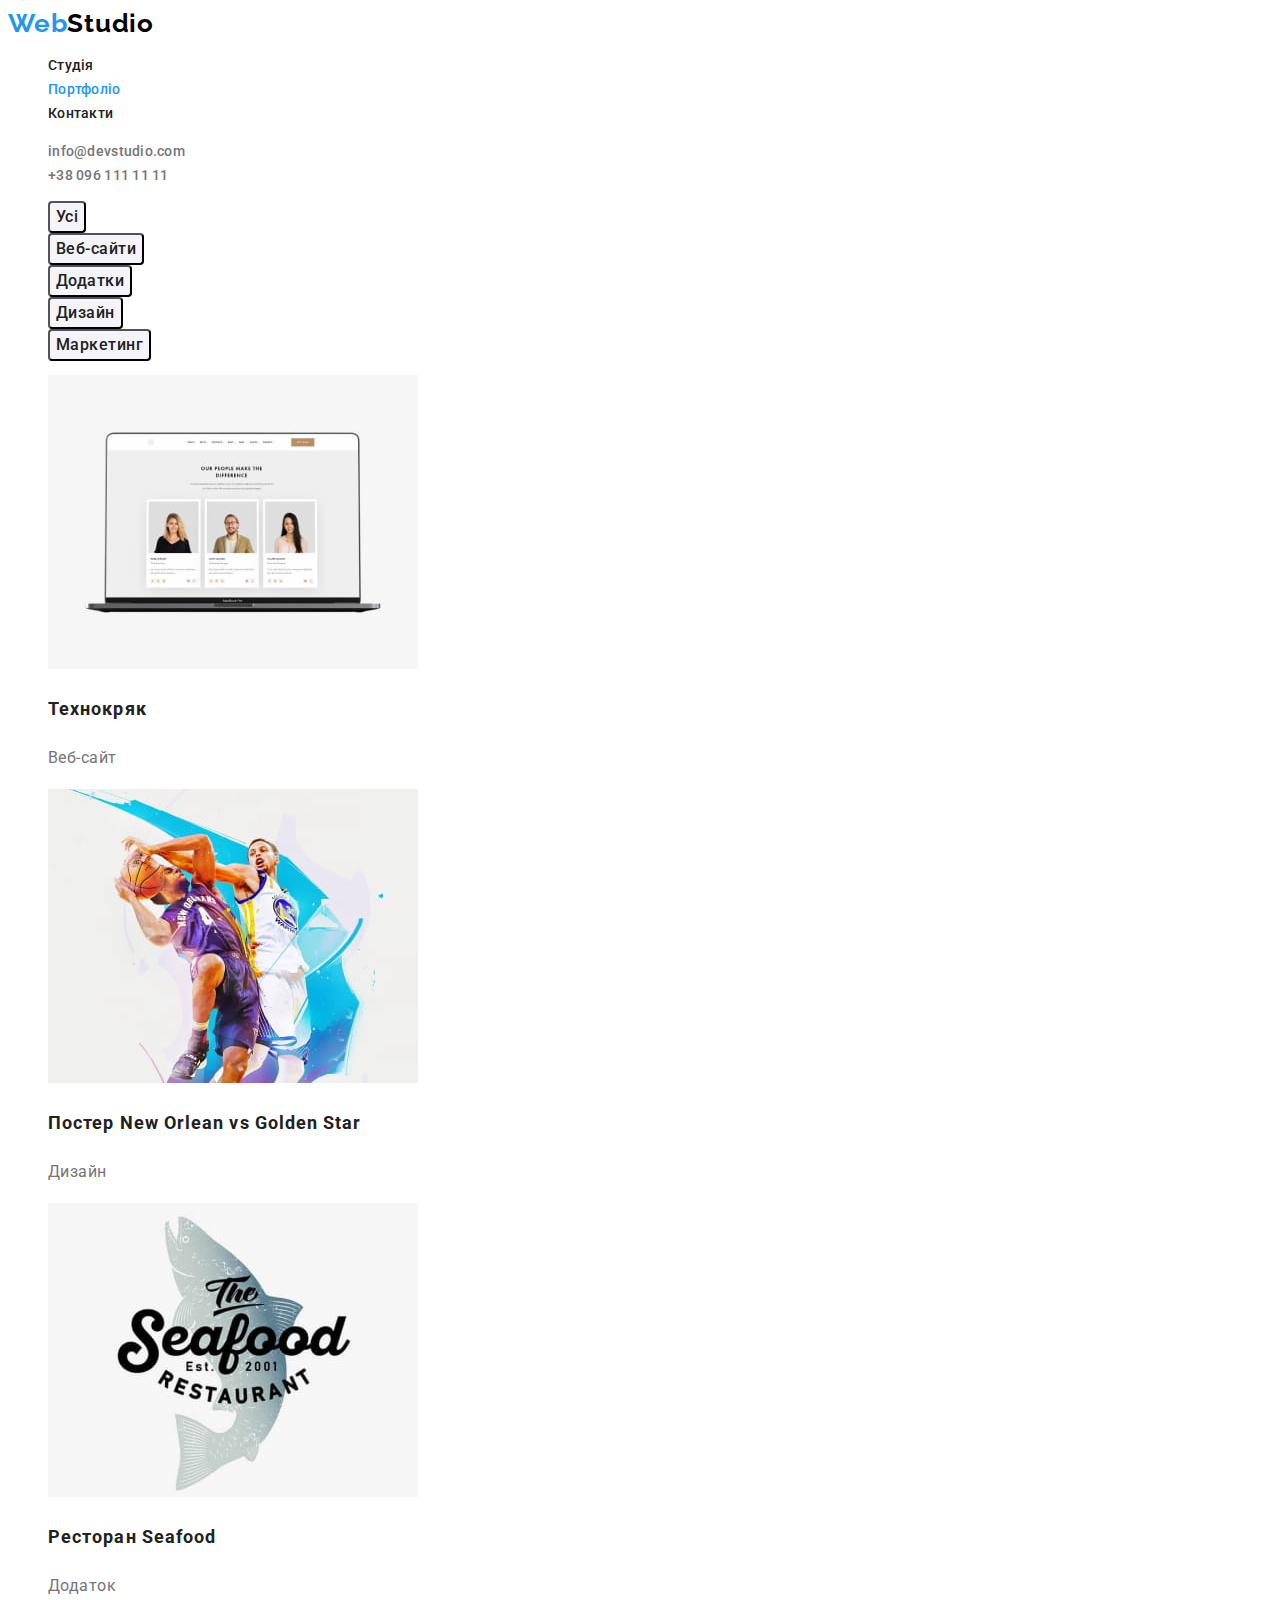
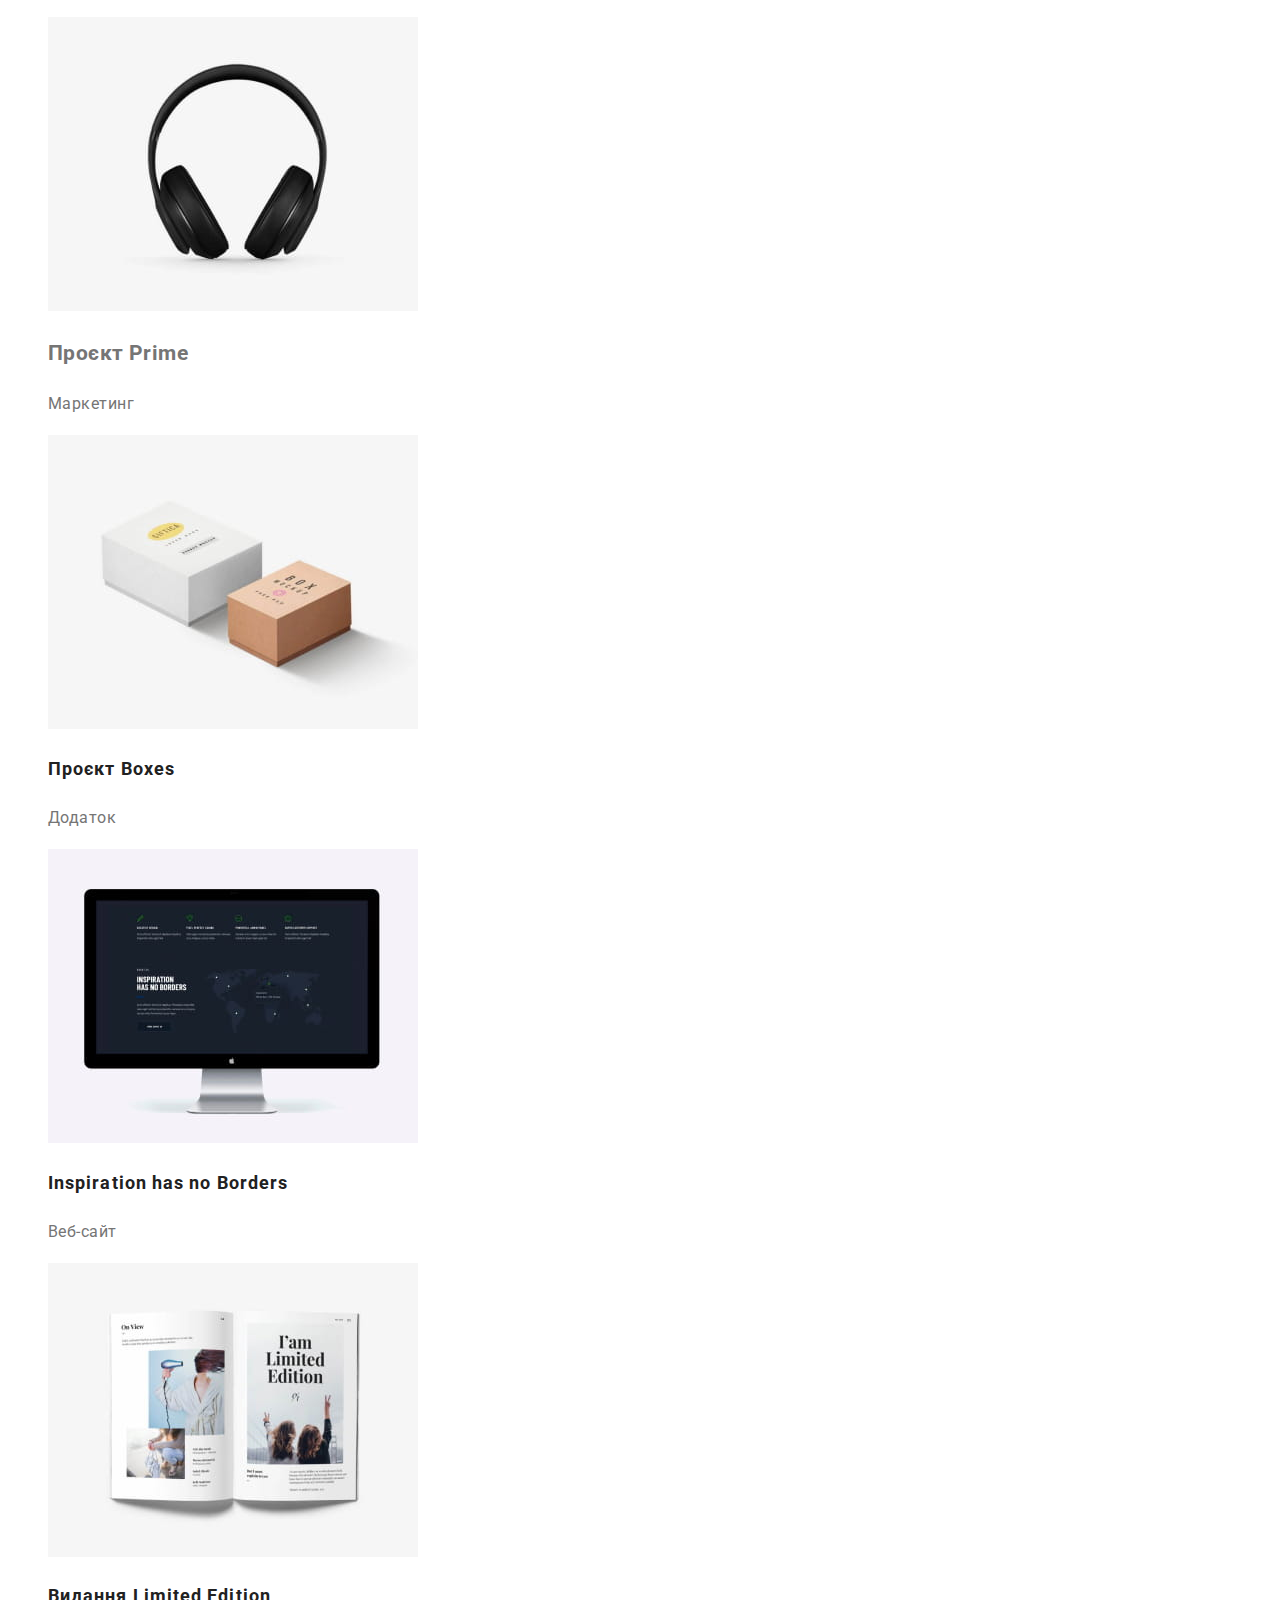
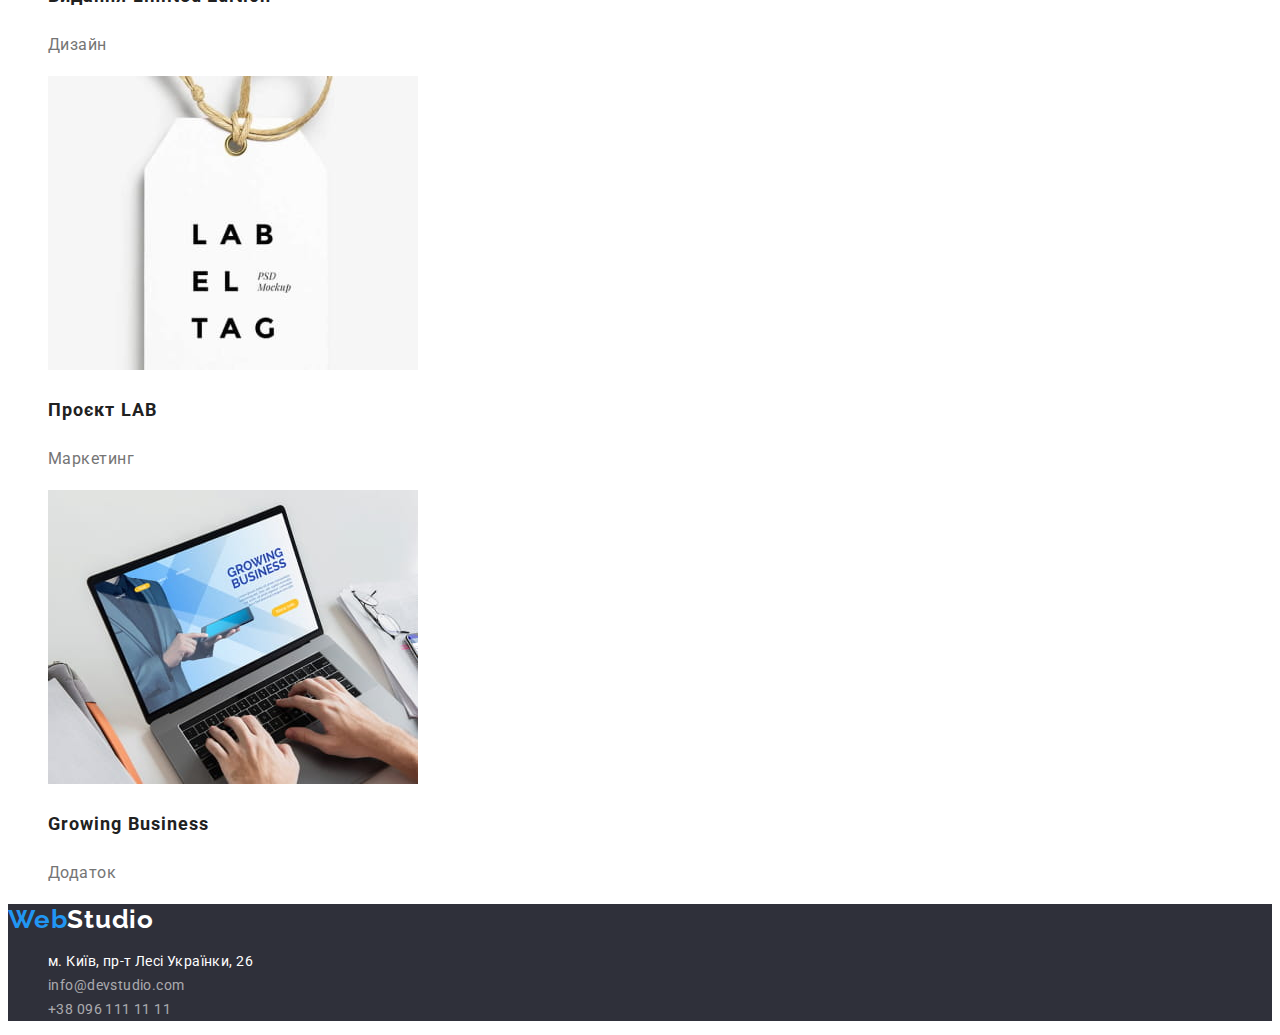
==== commit 8423a773: "внесення правок" ====
--- a/portfolio.html
+++ b/portfolio.html
@@ -17,34 +17,34 @@
   <body>
     <header class="page-header">
       <nav>
-        <a href="./index.html" class="logo"><span class="logo-accent-cl">Web</span>Studio</a>
+        <a href="./index.html" class="logo" lang="en"><span class="logo-accent-cl">Web</span>Studio</a>
 
         <ul class="site-nav list">
           <li>
-            <a href="./index.html" class="link-nav current">Студія</a>
+            <a href="./index.html" class="site-nav-link">Студія</a>
           </li>
           <li>
-            <a href="./portfolio.html" class="link-nav current">Портфоліо</a>
+            <a href="./portfolio.html" class="site-nav-link current">Портфоліо</a>
           </li>
           <li>
-            <a href="" class="link-nav current">Контакти</a>
+            <a href="" class="site-nav-link">Контакти</a>
           </li>
         </ul>
       </nav>
 
         <ul class="contact-nav list">
             <li>
-                <a href="mailto:info@devstudio.com" class="link">info@devstudio.com</a>
+                <a href="mailto:info@devstudio.com" class="contact-nav-link">info@devstudio.com</a>
             </li>
             <li>
-                <a href="tel:+380961111111" class="link">+38 096 111 11 11</a>
+                <a href="tel:+380961111111" class="contact-nav-link">+38 096 111 11 11</a>
             </li>
         </ul>
     </header>
 
     <main>
-      <!-- Шапка -->
       <section>
+      <!-- Title-->
         <h1 class="portfolio-title visually-hidden">Портфоліо</h1>
 
       <!-- Фільтри -->
@@ -66,7 +66,7 @@
           </li>
         </ul>
 
-        <!-- Проекти-->
+      <!-- Проекти-->
 
         <ul class="portfolio list">
           <li>
@@ -150,7 +150,7 @@
 
     <!-- Підвал -->
     <footer class="footer">
-        <a href="/index.html" class="logo"><span class="logo-accent-cl">Web</span><span class="logo-ft-cl">Studio</span></a>
+        <a href="/index.html" class="logo" lang="en"><span class="logo-accent-cl">Web</span><span class="logo-ft-cl">Studio</span></a>
         <address>
             <ul class="address list">
                 <li>
--- a/css/styles.css
+++ b/css/styles.css
@@ -12,6 +12,7 @@
   /* Text colors */
   --main-txt-cl: #757575;
   --heading-txt-cl: #212121;
+  --dark-txt-cl: #000000;
   --light-txt-cl: #ffffff;
   --accent-txt-cl: #2196f3;
   --active-txt-cl: #188ce8;
@@ -30,7 +31,6 @@
 
 body {
   font-family: var(--main-font);
-  font-style: normal;
   font-size: 14px;
   line-height: calc(24 / 14);
   letter-spacing: 0.03em;
@@ -40,7 +40,8 @@
 
 /* reset */
 
-.link {
+.link,
+.contact-nav-link {
   text-decoration: none;
   color: currentColor;
 }
@@ -63,8 +64,9 @@
   font-weight: 700;
   font-size: 26px;
   line-height: calc(31 / 26);
+  letter-spacing: 0.03em;
   text-decoration: none;
-  color: #000000;
+  color: var(--dark-txt-cl);
 }
 
 .logo-accent-cl {
@@ -72,10 +74,12 @@
 }
 
 .site-nav {
-}
-
-.site-nav a,
-.contact-nav a {
+  color: var(--heading-txt-cl);
+}
+
+.site-nav-link,
+.contact-nav-link {
+  font-family: inherit;
   font-weight: 500;
   line-height: calc(16 / 14);
   letter-spacing: 0.02em;
@@ -83,16 +87,16 @@
   color: var(--heading-txt-cl);
 }
 
-.site-nav a:hover,
-.site-nav a:focus,
-.contact-nav a:hover,
-.contact-nav a:focus {
+.site-nav-link:hover,
+.site-nav-link:focus,
+.contact-nav-link:hover,
+.contact-nav-link:focus {
   color: var(--accent-txt-cl);
   cursor: pointer;
 }
 
-.site-nav a:active {
-  color: var(--accent-txt-cl);
+.site-nav-link:active {
+  color: var(--active-txt-cl);
 }
 
 .link-nav {
@@ -105,7 +109,7 @@
 .contact-nav {
 }
 
-.contact-nav a {
+.contact-nav-link {
   color: var(--main-txt-cl);
 }
 
@@ -131,7 +135,7 @@
 }
 
 .hero-btn {
-  font-family: inherit
+  font-family: inherit;
   font-weight: 700;
   font-size: 16px;
   line-height: calc(30 / 16);
@@ -165,6 +169,7 @@
   font-weight: 700;
   font-size: 36px;
   line-height: calc(42 / 36);
+  letter-spacing: 0.03em;
   text-align: center;
   color: var(--heading-txt-cl);
 }
@@ -184,9 +189,7 @@
 
 .features-subtitle {
   font-weight: 700;
-  font-size: 14px;
   line-height: calc(16 / 14);
-  letter-spacing: 0.03em;
   text-transform: uppercase;
   color: var(--heading-txt-cl);
 }
@@ -198,7 +201,7 @@
 }
 
 .team li {
-    background-color: var(--bg-cl);
+  background-color: var(--bg-cl);
 }
 
 .team-subtitle {
@@ -211,7 +214,6 @@
 }
 
 .team-txt {
-  font-weight: 400;
   font-size: 16px;
   line-height: calc(19 / 16);
   text-align: center;
@@ -233,7 +235,7 @@
   cursor: pointer;
   color: var(--heading-txt-cl);
   background: var(--section-bg-cl);
-  /* border-radius: 4px; */
+  border-radius: 4px;
 }
 
 .portfolio-btn:hover,
@@ -254,22 +256,20 @@
 }
 
 .portfolio {
-
 }
 
 .portfolio-subtitle {
-    font-weight: 700;
-    font-size: 18px;
-    line-height: calc(36 / 18);
-    letter-spacing: 0.06em;
-    color: var(--heading-txt-cl);
+  font-weight: 700;
+  font-size: 18px;
+  line-height: calc(36 / 18);
+  letter-spacing: 0.06em;
+  color: var(--heading-txt-cl);
 }
 
 .portfolio-spec {
-    font-weight: 400;
-    font-size: 16px;
-    line-height: calc(30 / 16);
-    letter-spacing: 0.03em;
+  font-size: 16px;
+  line-height: calc(30 / 16);
+  letter-spacing: 0.03em;
 }
 
 /**
@@ -288,15 +288,12 @@
 
 .address {
   font-style: normal;
-  font-weight: 400;
-  font-size: 14px;
   line-height: calc(24 / 14);
-  letter-spacing: 0.03em;
   color: rgba(255, 255, 255, 0.6);
 }
 
-.address a:hover,
-.address a:focus {
+.address .link:hover,
+.address .link:focus {
   color: var(--accent-txt-cl);
   cursor: pointer;
 }
